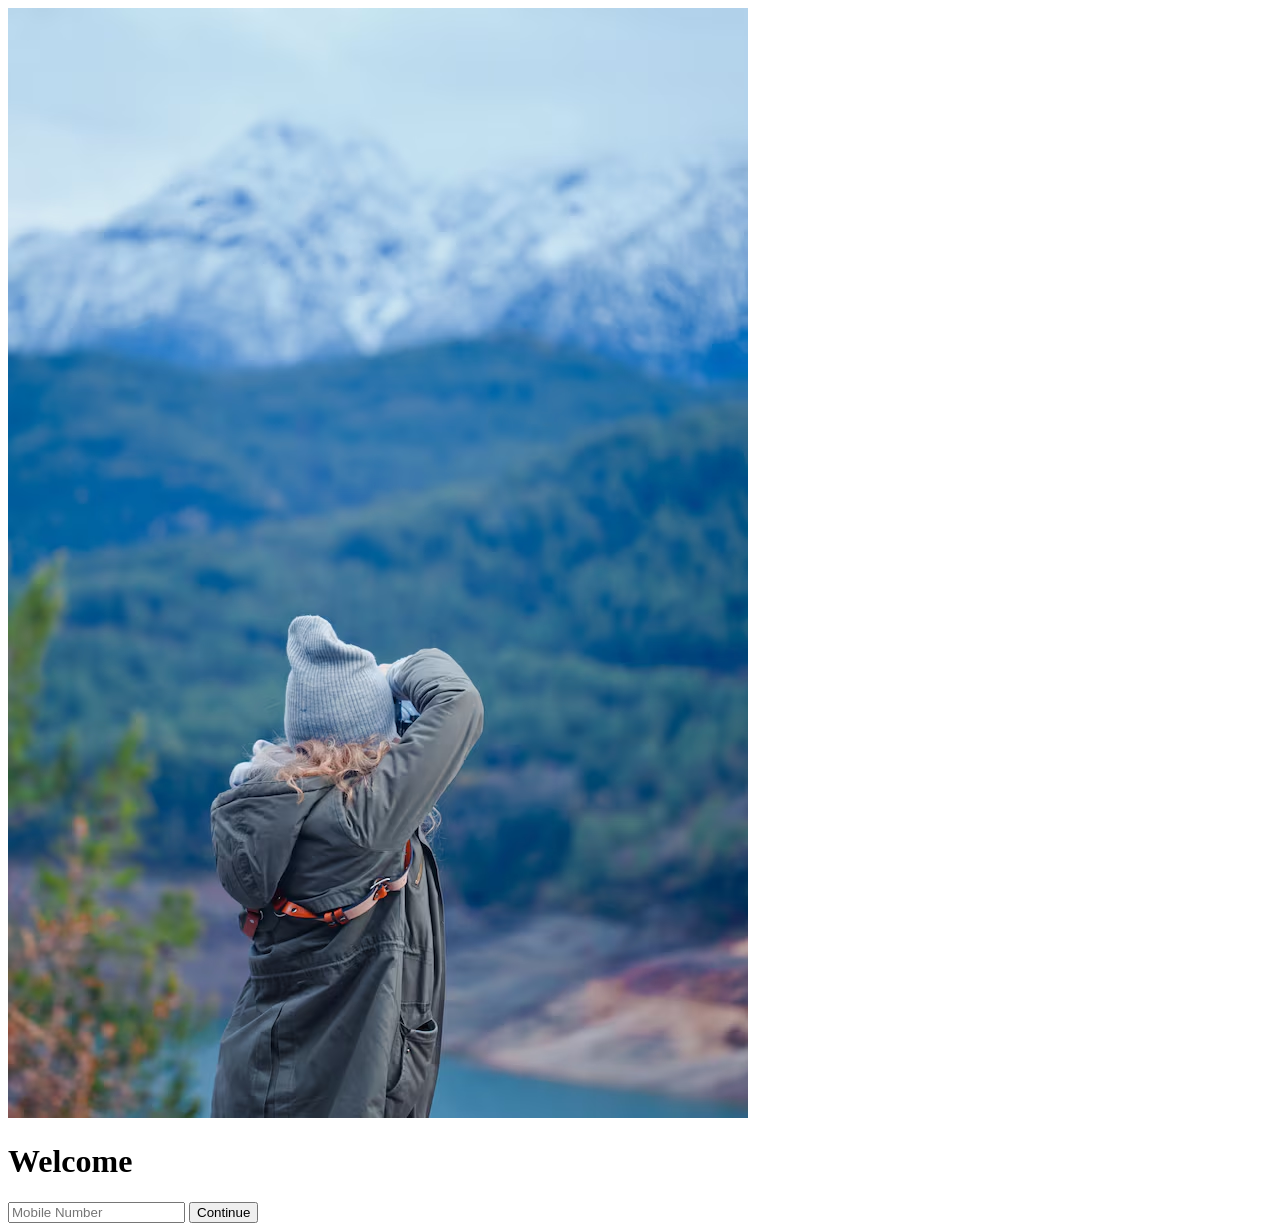
==== index.html @ 726a5eae "2nd" ====
<!DOCTYPE html>
<html>
    <head>
        <title>Log in Page</title>
        <link href="stylesheet" href="css file/style.css">

    </head>
    <body>
        <div class="main">
              <div class="left">
                 <img src="images/0035f1258a36cf9432fa5f629a7d10ed815cc646.png" alt="Travel Image">
              </div>
                  <div class="right">
                      <h1>Welcome</h1>

                      <input type="number" placeholder="Mobile Number">
                      <button>Continue</button>
                  </div>
            
        </div>
       
    </body>


    
    </html>
---- css file/style.css ----
body{
    background-color: #f0f0f0;
    display: flex;
    justify-content: center;
    align-items: center;
    height: 100vh;
}


.main{
    display: flex;
   width: 700px;
}


 .left{
     width: 1,366px;
    height: 656px;
 }

 .left img{
    width: 694px;
    height: 779px;

 }

 h1{
    color: #0D542A;

 }

 .right{
   width:50%;
   text-align: center;
    padding: 20px;
 }

 input{
     width: 409px;
   height: 62px;
   border: 1px ;
   top: 282px;
   left: 820px;
 }
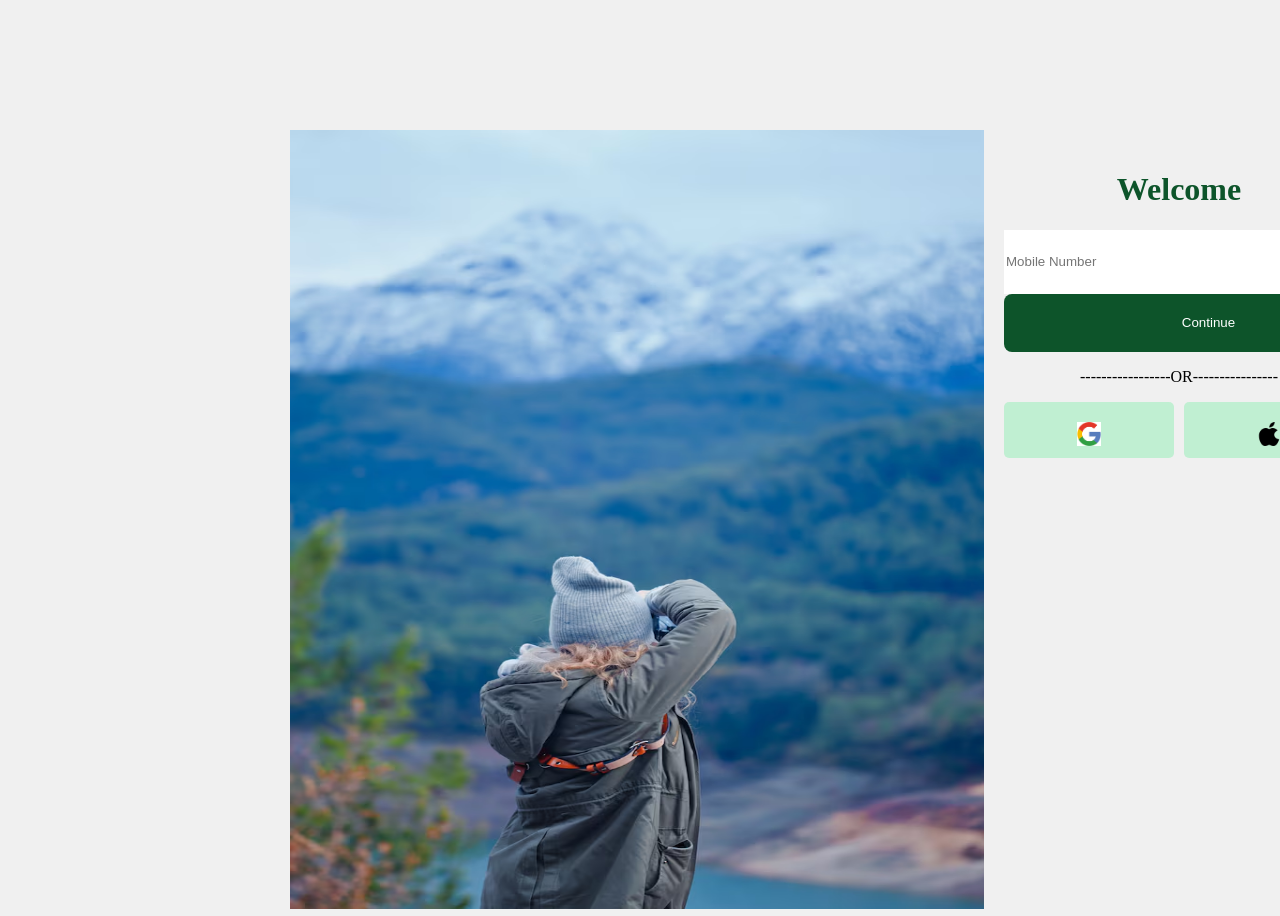
==== commit 2246c52d: "2.6.26 {1st}" ====
--- a/index.html
+++ b/index.html
@@ -2,7 +2,7 @@
 <html>
     <head>
         <title>Log in Page</title>
-        <link href="stylesheet" href="css file/style.css">
+        <link rel="stylesheet" href="css file/style.css">
 
     </head>
     <body>
@@ -14,7 +14,19 @@
                       <h1>Welcome</h1>
 
                       <input type="number" placeholder="Mobile Number">
+                      
                       <button>Continue</button>
+
+                         <p>-----------------OR----------------</p>
+
+                         <div class="social">
+                             <button class="social-btn">
+                                <img src="images/google.png" alt="Google Logo">
+                             </button>
+                             <button class="social-btn">
+                                <img src="images/apple.png" alt="Apple Logo">
+                             </button>
+                         </div>
                   </div>
             
         </div>
--- a/css file/style.css
+++ b/css file/style.css
@@ -18,7 +18,7 @@
     height: 656px;
  }
 
- .left img{
+  .left img{
     width: 694px;
     height: 779px;
 
@@ -41,4 +41,40 @@
    border: 1px ;
    top: 282px;
    left: 820px;
- }+ }
+
+button{
+    width: 409px;
+    height: 58px;
+    padding: 15px;
+    border-radius: 8px;
+   background-color: #0D542A ;
+   color: white;
+   border: none;
+   cursor: pointer;
+   gap: 30px;
+}
+
+.social{
+    display: flex;
+    justify-content: center;
+    gap: 10px;
+}
+
+.social-btn{
+   width: 409px;
+   height: 56px;
+   padding: 10px;
+   border-radius: 5px;
+   background-color: #00EB5B33;
+   color: white;
+   border: none;
+   cursor: pointer;
+   
+}
+
+.social-btn img{
+   width: 23.17px;
+   height: 24px;
+   padding: 10px;
+}
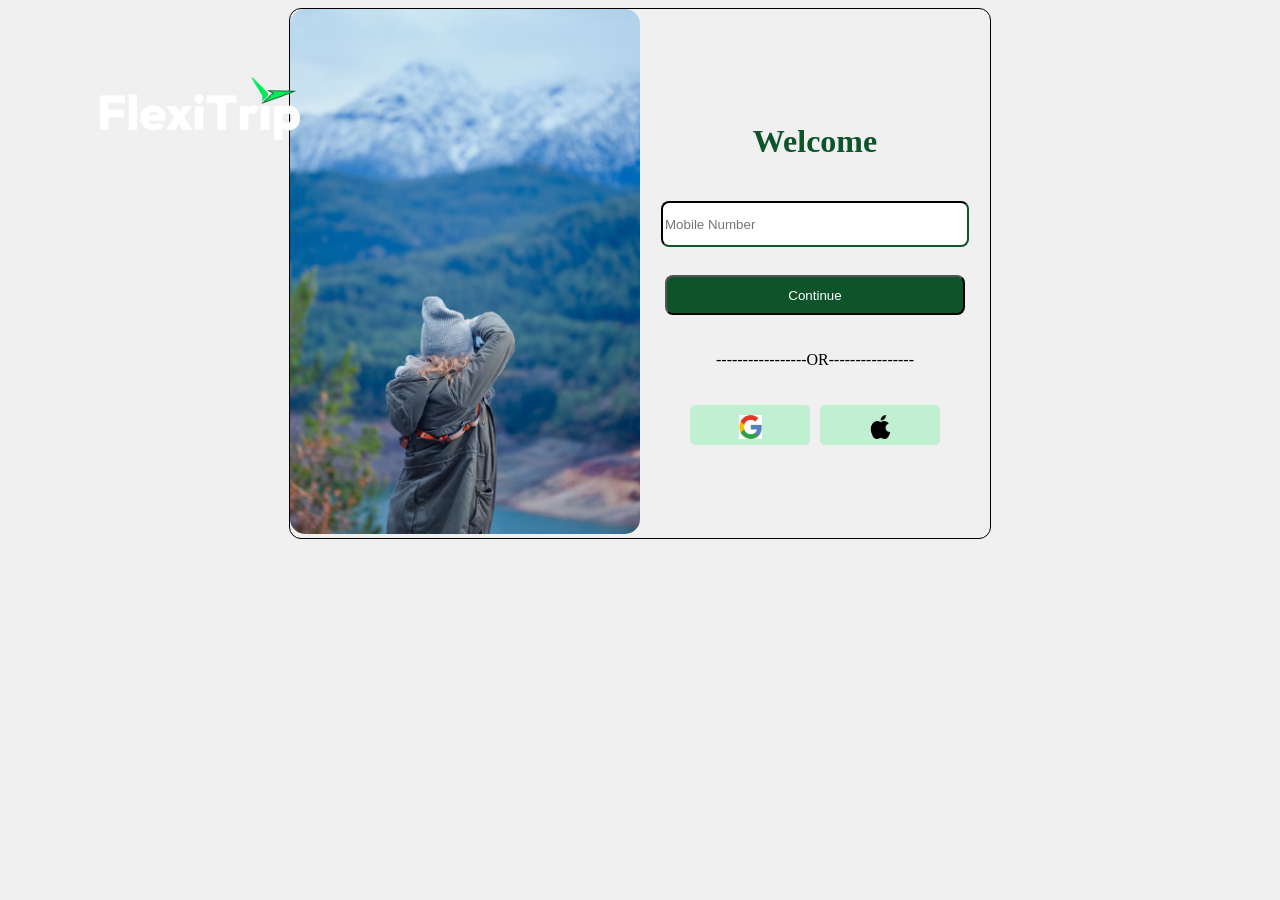
==== commit e973c5ab: "add logo change css" ====
--- a/index.html
+++ b/index.html
@@ -1,42 +1,47 @@
 <!DOCTYPE html>
 <html>
-    <head>
-        <title>Log in Page</title>
-        <link rel="stylesheet" href="css file/style.css">
 
-    </head>
-    <body>
-        <div class="main">
-              <div class="left">
-                 <img src="images/0035f1258a36cf9432fa5f629a7d10ed815cc646.png" alt="Travel Image">
-              </div>
-                  <div class="right">
-                      <h1>Welcome</h1>
+<head>
+    <title>Log in Page</title>
+    <link rel="stylesheet" href="css file/style.css">
 
-                      <input type="number" placeholder="Mobile Number">
-                      
-                      <button>Continue</button>
+</head>
 
-                         <p>-----------------OR----------------</p>
+<body>
+    <div class="main">
 
-                         <div class="social">
-                             <button class="social-btn">
-                                <img src="images/google.png" alt="Google Logo">
-                             </button>
-                             <button class="social-btn">
-                                <img src="images/apple.png" alt="Apple Logo">
-                             </button>
+        <div class="left">
+            <img src="images/0035f1258a36cf9432fa5f629a7d10ed815cc646.png" alt="Travel Image">
+                   <div class="logo-text">
+                       <img src="images/logo.png" alt="Logo">
                          </div>
-                  </div>
-            
         </div>
-       
-    </body>
 
+        <div class="right">
+         <div class="right-content">
+               <h1>Welcome</h1>
 
-    
-    </html>
+            <input type="number" placeholder="Mobile Number">
+
+            <button>Continue</button>
+
+            <p>-----------------OR----------------</p>
+
+            <div class="social">
+                <button class="social-btn">
+                    <img src="images/google.png" alt="Google Logo">
+                </button>
+                <button class="social-btn">
+                    <img src="images/apple.png" alt="Apple Logo">
+                </button>
+            </div>
+         </div>
+        </div>
+
+    </div>
+
+</body>
 
 
 
-
+</html>
--- a/css file/style.css
+++ b/css file/style.css
@@ -1,80 +1,109 @@
-body{
-    background-color: #f0f0f0;
-    display: flex;
-    justify-content: center;
-    align-items: center;
-    height: 100vh;
+body {
+   background-color: #f0f0f0;
+   display: flex;
+   justify-content: center;
+   align-items: center;
+   height: auto;
 }
 
 
-.main{
-    display: flex;
+.main {
+   display: flex;
+   margin: 0 auto;
    width: 700px;
+   border: 1px solid black;
+   border-radius: 12px;
 }
 
 
- .left{
-     width: 1,366px;
-    height: 656px;
- }
+.left {
+   width: 50%;
 
-  .left img{
-    width: 694px;
-    height: 779px;
-
- }
-
- h1{
-    color: #0D542A;
-
- }
-
- .right{
-   width:50%;
-   text-align: center;
-    padding: 20px;
- }
-
- input{
-     width: 409px;
-   height: 62px;
-   border: 1px ;
-   top: 282px;
-   left: 820px;
- }
-
-button{
-    width: 409px;
-    height: 58px;
-    padding: 15px;
-    border-radius: 8px;
-   background-color: #0D542A ;
-   color: white;
-   border: none;
-   cursor: pointer;
-   gap: 30px;
 }
 
-.social{
-    display: flex;
-    justify-content: center;
-    gap: 10px;
+.left img {
+   width: 100%;
+   height: auto;
+   border-radius: 15px;
 }
 
-.social-btn{
-   width: 409px;
-   height: 56px;
+.logo-text{
+    position: absolute;
+    width: 200px;
+    height: 76px;
+    top: 77px;
+    left: 100px;
+    opacity: 1;
+
+    color:white;
+    font: size 20px;
+    font-weight:bold;
+}
+
+.right {
+   width: 50%;
+
+}
+
+
+h1 {
+   color: #0D542A;
+
+}
+
+.right {
+   width: 50%;
+
+
+   display: flex;
+   /* align-items: center; */
+   justify-content: center;}
+
+.right-content {
+   display: flex;
+   align-items: center;
+   justify-content: center;
+   flex-direction: column;
+   gap: 20px;
+}
+
+input {
+   width: 300px;
+   height: 40px;
+   border-radius: 8px;
+   margin-bottom: 8px;
+   border-color: #0D542A;
+}
+
+button {
+   width: 300px;
+   height: 40px;
+   padding: 0 15px;
+   border-radius: 8px;
+   background-color: #0D542A;
+   color: white;
+   cursor: pointer;
+}
+
+.social {
+   display: flex;
+   justify-content: center;
+   gap: 10px;
+}
+
+.social-btn {
+   width: 120px;
+   height: 40px;
    padding: 10px;
    border-radius: 5px;
    background-color: #00EB5B33;
    color: white;
    border: none;
    cursor: pointer;
-   
+
 }
 
-.social-btn img{
-   width: 23.17px;
+.social-btn img {
+   width: 23px;
    height: 24px;
-   padding: 10px;
 }
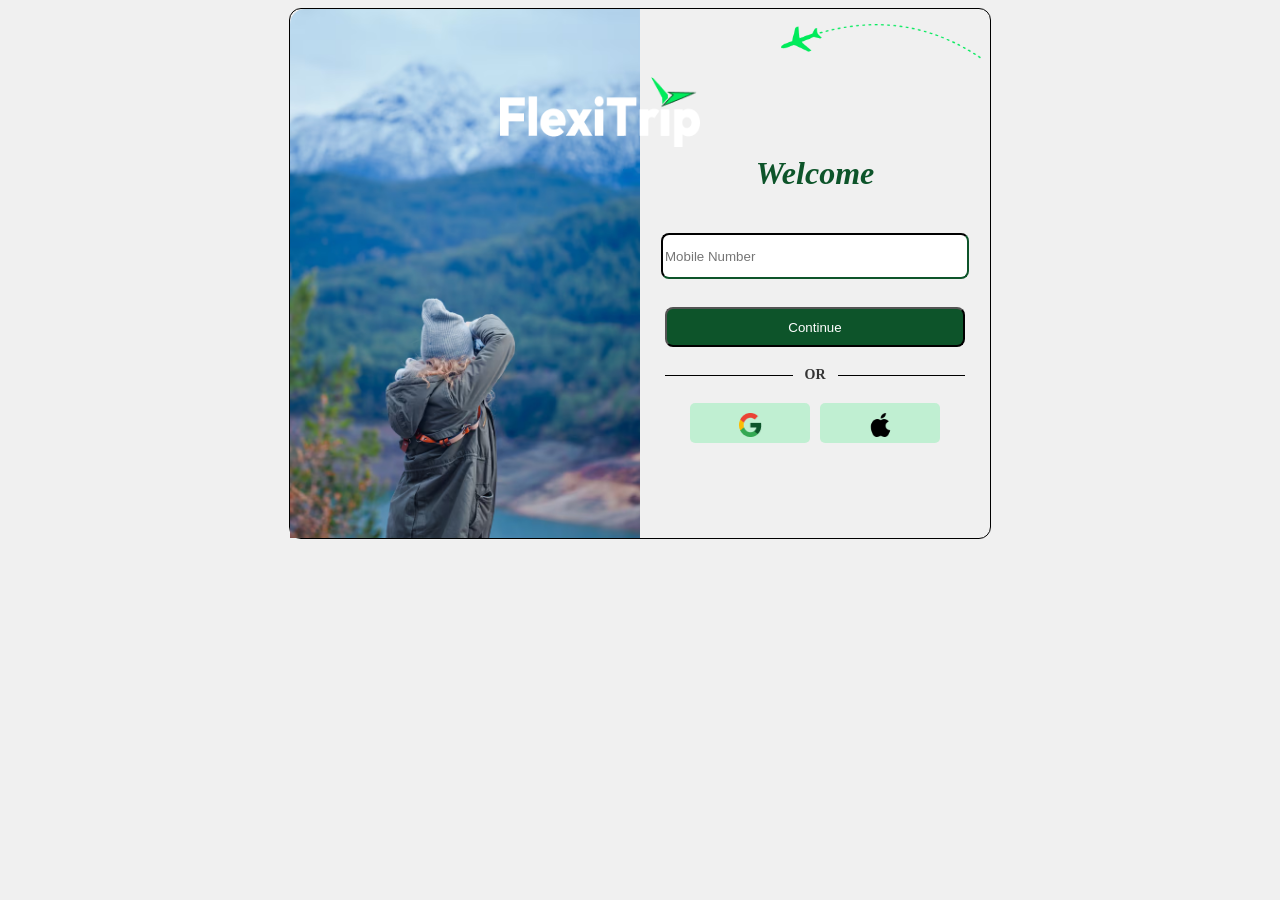
==== commit 24368d3c: "vector image , (OR) fix" ====
--- a/index.html
+++ b/index.html
@@ -4,7 +4,6 @@
 <head>
     <title>Log in Page</title>
     <link rel="stylesheet" href="css file/style.css">
-
 </head>
 
 <body>
@@ -19,13 +18,18 @@
 
         <div class="right">
          <div class="right-content">
+                   <div class="vector">
+                    <img src="images/Vector.png" alt="Vector Image">
+                   </div>
                <h1>Welcome</h1>
 
-            <input type="number" placeholder="Mobile Number">
-
+            <input type="tel" placeholder="Mobile Number">
+                 
             <button>Continue</button>
 
-            <p>-----------------OR----------------</p>
+                <div class="text">
+                    <h2 class="or">OR</h2>
+                </div>
 
             <div class="social">
                 <button class="social-btn">
--- a/css file/style.css
+++ b/css file/style.css
@@ -12,7 +12,7 @@
    margin: 0 auto;
    width: 700px;
    border: 1px solid black;
-   border-radius: 12px;
+   border-radius:12px;
 }
 
 
@@ -23,21 +23,37 @@
 
 .left img {
    width: 100%;
-   height: auto;
-   border-radius: 15px;
+   height: 100%;
+   border-radius: 15px 0 0;
 }
 
 .logo-text{
     position: absolute;
     width: 200px;
-    height: 76px;
+    height: 70px;
     top: 77px;
-    left: 100px;
+    left: 500px;
     opacity: 1;
 
     color:white;
-    font: size 20px;
+    font-size: 20px;
     font-weight:bold;
+}
+
+.vector {
+    position: absolute;
+    top: 15px;
+    left: 120px;
+    width: 200px;
+    height: auto;
+    opacity: 1;
+    z-index: 2;
+}
+
+.vector img {
+    width: 100%;
+    height: auto;
+    display: block;
 }
 
 .right {
@@ -48,23 +64,23 @@
 
 h1 {
    color: #0D542A;
-
+   font-style: italic;
 }
 
 .right {
    width: 50%;
-
-
    display: flex;
-   /* align-items: center; */
-   justify-content: center;}
+   justify-content: center;
+}
 
 .right-content {
+   position: relative;
    display: flex;
    align-items: center;
    justify-content: center;
    flex-direction: column;
    gap: 20px;
+   padding-top: 30px;
 }
 
 input {
@@ -100,10 +116,30 @@
    color: white;
    border: none;
    cursor: pointer;
-
 }
 
 .social-btn img {
    width: 23px;
    height: 24px;
-}+}
+
+.text {
+   width: 300px;
+   display: flex;
+   align-items: center;
+   justify-content: center;
+   gap: 12px;
+}
+
+.or {
+   margin: 0;
+   font-size: 14px;
+   color: #333;
+}
+
+.text::before,.text::after {
+   content: "";
+   flex: 1;
+   height: 1px;
+   background-color: #000;
+}
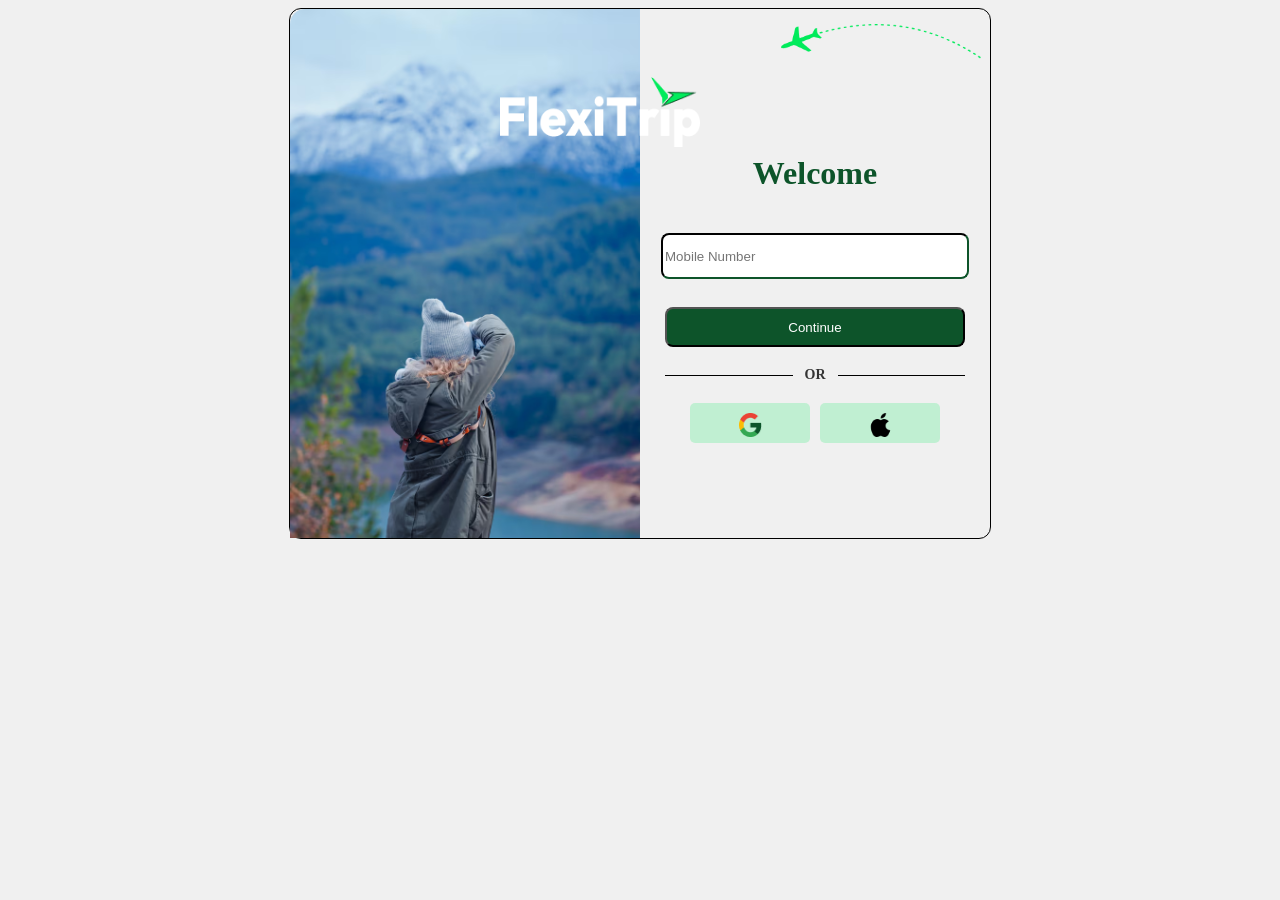
==== commit 8713260c: "welcome font change" ====
--- a/index.html
+++ b/index.html
@@ -4,6 +4,13 @@
 <head>
     <title>Log in Page</title>
     <link rel="stylesheet" href="css file/style.css">
+
+    <link rel="preconnect" href="https://fonts.googleapis.com" />
+    <link rel="preconnect" href="https://fonts.gstatic.com" crossorigin />
+    <link
+      href="https://fonts.googleapis.com/css2?family=Inter:ital,opsz,wght@0,14..32,100..900;1,14..32,100..900&display=swap"
+      rel="stylesheet"
+    />
 </head>
 
 <body>
--- a/css file/style.css
+++ b/css file/style.css
@@ -64,7 +64,14 @@
 
 h1 {
    color: #0D542A;
-   font-style: italic;
+   
+.inter-font {
+  font-family: "Inter", sans-serif;
+  font-optical-sizing: auto;
+  font-weight: 500;
+  font-style: normal;
+}
+
 }
 
 .right {
@@ -143,3 +150,4 @@
    height: 1px;
    background-color: #000;
 }
+
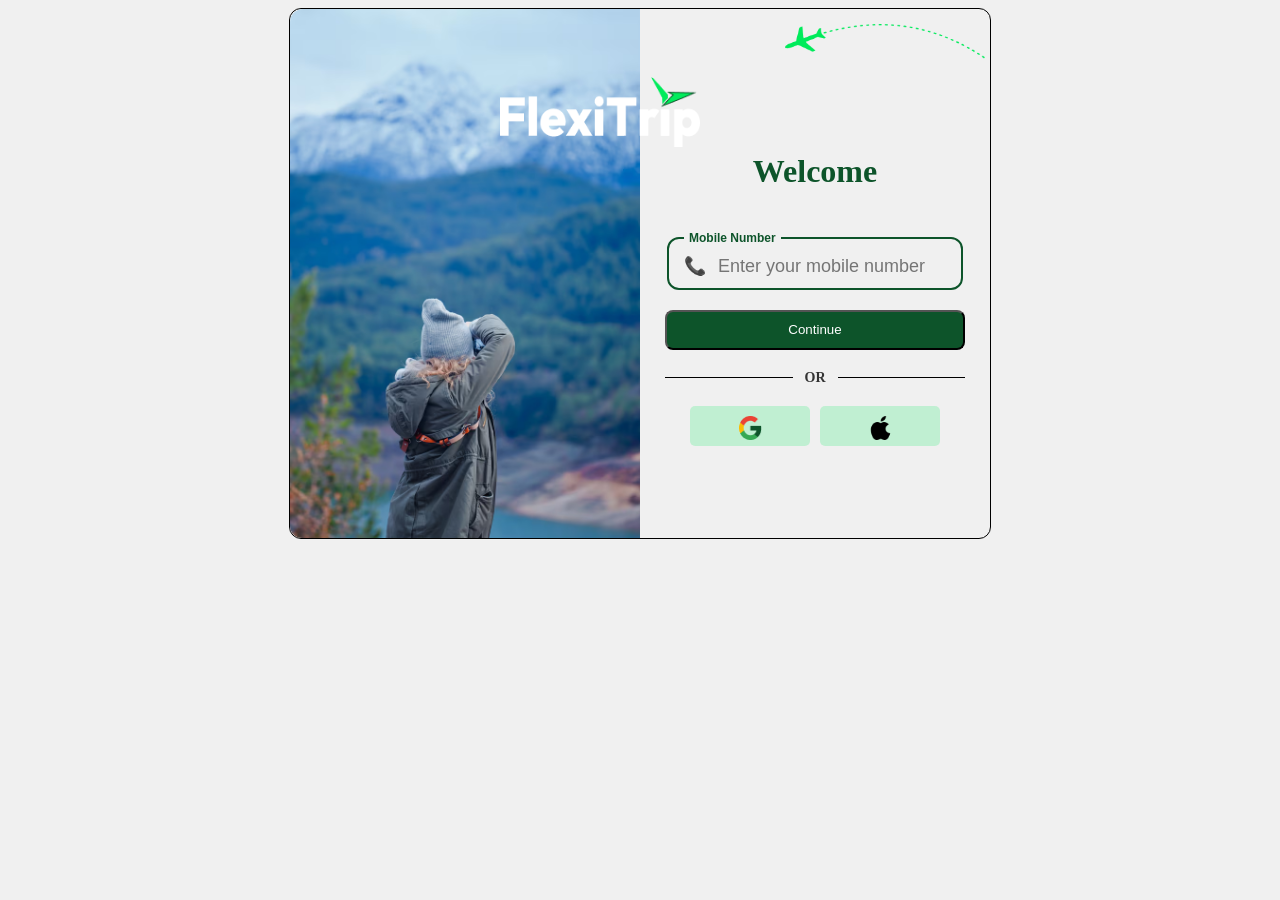
==== commit 7bade46b: "fix input box" ====
--- a/index.html
+++ b/index.html
@@ -29,9 +29,17 @@
                     <img src="images/Vector.png" alt="Vector Image">
                    </div>
                <h1>Welcome</h1>
+                  <div class="input-container">
+                    <fieldset>
+                       <legend>Mobile Number</legend>
+                       <div class="input-field">
+                         <span class="icon">📞</span>
+                        <input type="tel" placeholder="Enter your mobile number">
 
-            <input type="tel" placeholder="Mobile Number">
-                 
+                       </div>
+                    </fieldset>
+            
+                  </div>
             <button>Continue</button>
 
                 <div class="text">
--- a/css file/style.css
+++ b/css file/style.css
@@ -24,7 +24,8 @@
 .left img {
    width: 100%;
    height: 100%;
-   border-radius: 15px 0 0;
+   border-radius: 13px 0 0;
+   border-bottom-left-radius: 12px;
 }
 
 .logo-text{
@@ -65,12 +66,7 @@
 h1 {
    color: #0D542A;
    
-.inter-font {
-  font-family: "Inter", sans-serif;
-  font-optical-sizing: auto;
-  font-weight: 500;
-  font-style: normal;
-}
+font-style: inter;
 
 }
 
@@ -90,12 +86,47 @@
    padding-top: 30px;
 }
 
+
+
+.input-container {
+  font-family: sans-serif;
+  width: 300px;
+  
+}
+
+fieldset {
+  border: 2px solid #0D542A;
+  border-radius: 12px;
+  padding: 10px 15px;
+  background:transparent;
+}
+
+legend {
+  font-size: 12px;
+  color: #0D542A;
+  padding: 0 5px;
+  font-weight: bold;
+}
+
+.input-field {
+  display: flex;
+  align-items: center;
+  gap: 10px;
+  
+}
+
+.icon {
+  font-size: 18px;
+  color: #888;
+}
+
 input {
-   width: 300px;
-   height: 40px;
-   border-radius: 8px;
-   margin-bottom: 8px;
-   border-color: #0D542A;
+  border: none;
+  outline: none;
+  font-size: 18px;
+  color: #0D542A;
+  width: 100%;
+  background:transparent;
 }
 
 button {
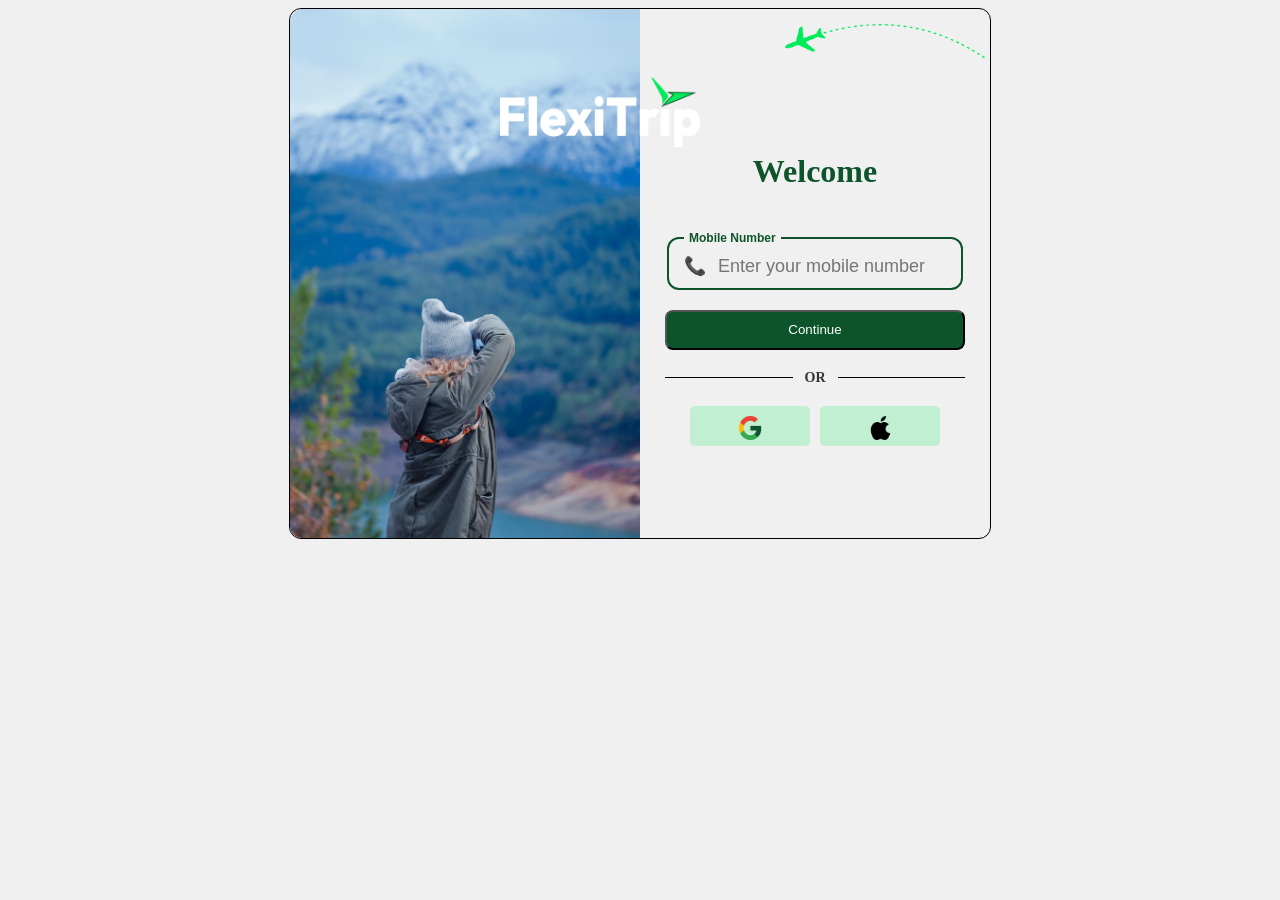
==== commit 78c4a245: "offer compo , footer" ====
--- a/index.html
+++ b/index.html
@@ -3,7 +3,7 @@
 
 <head>
     <title>Log in Page</title>
-    <link rel="stylesheet" href="css file/style.css">
+    <link rel="stylesheet" href="style.css">
 
     <link rel="preconnect" href="https://fonts.googleapis.com" />
     <link rel="preconnect" href="https://fonts.gstatic.com" crossorigin />
--- a/style.css
+++ b/style.css
@@ -0,0 +1,185 @@
+body {
+   background-color: #f0f0f0;
+   display: flex;
+   justify-content: center;
+   align-items: center;
+   height: auto;
+}
+
+
+.main {
+   display: flex;
+   flex-wrap:wrap;
+   margin: 0 auto;
+   width: 700px;
+   border: 1px solid black;
+   border-radius:12px;
+}
+
+
+.left {
+   width: 50%;
+
+}
+
+.left img {
+   width: 100%;
+   height: 100%;
+   border-radius: 13px 0 0;
+   border-bottom-left-radius: 12px;
+}
+
+.logo-text{
+    position: absolute;
+    width: 200px;
+    height: 70px;
+    top: 77px;
+    left: 500px;
+    opacity: 1;
+
+    color:white;
+    font-size: 20px;
+    font-weight:bold;
+}
+
+.vector {
+    position: absolute;
+    top: 15px;
+    left: 120px;
+    width: 200px;
+    height: auto;
+    opacity: 1;
+    z-index: 2;
+}
+
+.vector img {
+    width: 100%;
+    height: auto;
+    display: block;
+}
+
+.right {
+   width: 50%;
+
+}
+
+
+h1 {
+   color: #0D542A;
+   
+font-style: inter;
+
+}
+
+.right {
+   width: 50%;
+   display: flex;
+   justify-content: center;
+}
+
+.right-content {
+   position: relative;
+   display: flex;
+   align-items: center;
+   justify-content: center;
+   flex-direction: column;
+   gap: 20px;
+   padding-top: 30px;
+}
+
+
+
+.input-container {
+  font-family: sans-serif;
+  width: 300px;
+  
+}
+
+fieldset {
+  border: 2px solid #0D542A;
+  border-radius: 12px;
+  padding: 10px 15px;
+  background:transparent;
+}
+
+legend {
+  font-size: 12px;
+  color: #0D542A;
+  padding: 0 5px;
+  font-weight: bold;
+}
+
+.input-field {
+  display: flex;
+  align-items: center;
+  gap: 10px;
+  
+}
+
+.icon {
+  font-size: 18px;
+  color: #888;
+}
+
+input {
+  border: none;
+  outline: none;
+  font-size: 18px;
+  color: #0D542A;
+  width: 100%;
+  background:transparent;
+}
+
+button {
+   width: 300px;
+   height: 40px;
+   padding: 0 15px;
+   border-radius: 8px;
+   background-color: #0D542A;
+   color: white;
+   cursor: pointer;
+}
+
+.social {
+   display: flex;
+   justify-content: center;
+   gap: 10px;
+}
+
+.social-btn {
+   width: 120px;
+   height: 40px;
+   padding: 10px;
+   border-radius: 5px;
+   background-color: #00EB5B33;
+   color: white;
+   border: none;
+   cursor: pointer;
+}
+
+.social-btn img {
+   width: 23px;
+   height: 24px;
+}
+
+.text {
+   width: 300px;
+   display: flex;
+   align-items: center;
+   justify-content: center;
+   gap: 12px;
+}
+
+.or {
+   margin: 0;
+   font-size: 14px;
+   color: #333;
+}
+
+.text::before,.text::after {
+   content: "";
+   flex: 1;
+   height: 1px; 
+   background-color: #000;
+}
+
